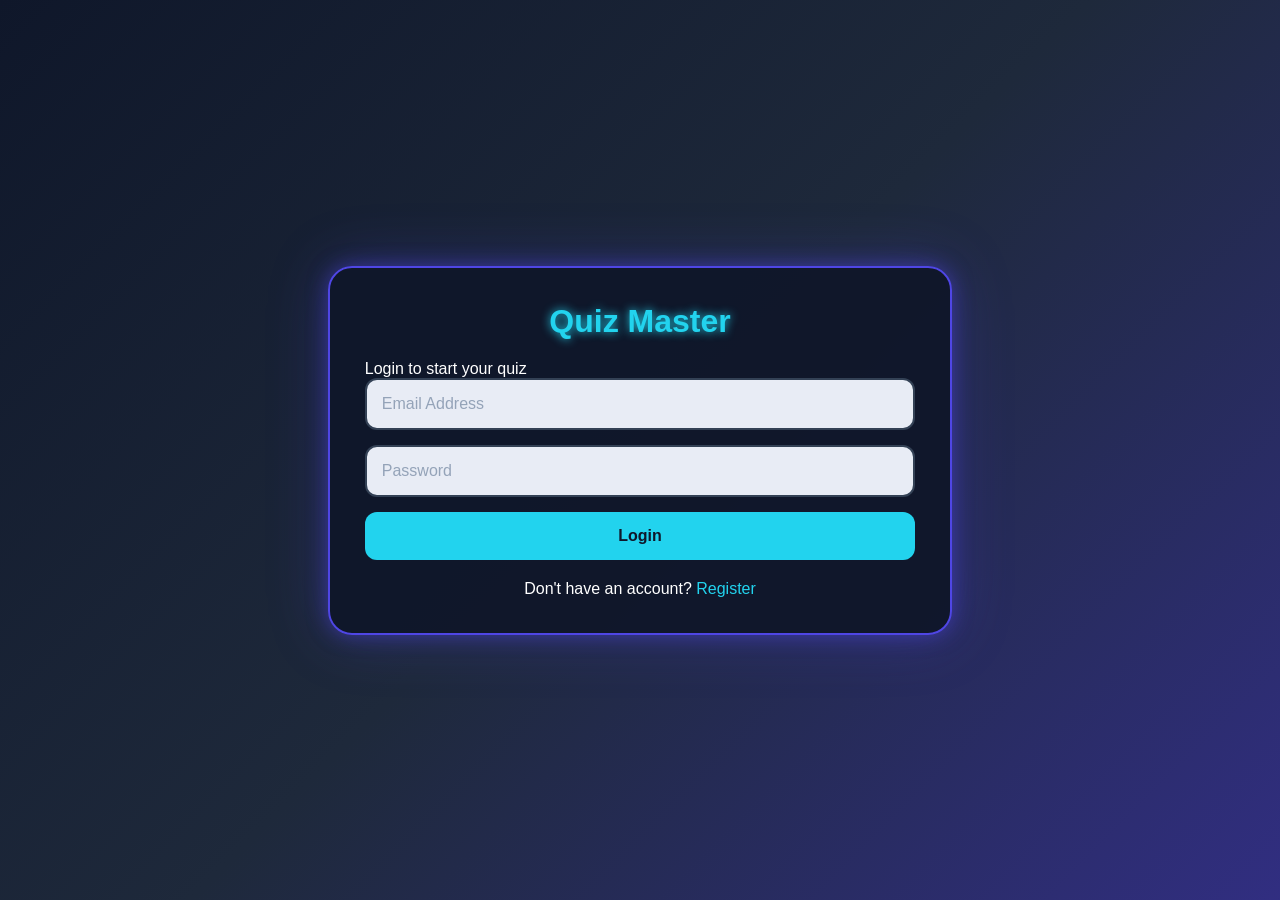
==== index.html @ 4cb0b7bc "Added authentication pages" ====
<!DOCTYPE html>
<html lang="en">
<head>
    <meta charset="UTF-8">
    <meta name="viewport" content="width=device-width, initial-scale=1.0">
    <title>Quiz App - Login</title>

    <link rel="stylesheet" href="css/style.css">
</head>
<body>

    <div class="auth-container">

        <div class="auth-card">

            <h1>Quiz Master</h1>
            <p>Login to start your quiz</p>

            <form id="loginForm">

                <input
                    type="email"
                    id="email"
                    placeholder="Email Address"
                    required
                >

                <input
                    type="password"
                    id="password"
                    placeholder="Password"
                    required
                >

                <button type="submit">
                    Login
                </button>

            </form>

            <p class="bottom-text">
                Don't have an account?
                <a href="register.html">Register</a>
            </p>

        </div>

    </div>

    <script src="js/auth.js"></script>

</body>
</html>
---- css/style.css ----
/* RESET */

*{
    margin:0;
    padding:0;
    box-sizing:border-box;
    font-family:'Segoe UI',sans-serif;
}

body{
    min-height:100vh;
    display:flex;
    justify-content:center;
    align-items:center;
    padding:20px;

    background:
    linear-gradient(
        135deg,
        #0f172a,
        #1e293b,
        #312e81
    );

    color:white;
}

/* QUIZ CARD */

.auth-card,
.quiz-container{

    width:100%;
    max-width:850px;

    background:rgba(15,23,42,0.95);

    border:2px solid #4f46e5;

    border-radius:24px;

    padding:35px;

    box-shadow:
    0 0 20px rgba(79,70,229,0.5),
    0 0 60px rgba(79,70,229,0.3);

    animation:fadeIn .5s ease;
}

@keyframes fadeIn{
    from{
        opacity:0;
        transform:translateY(20px);
    }
    to{
        opacity:1;
        transform:translateY(0);
    }
}

/* HEADINGS */

h1{
    text-align:center;
    margin-bottom:20px;

    color:#22d3ee;

    text-shadow:
    0 0 10px #22d3ee;
}

h2{
    color:white;
}

h3{
    color:#cbd5e1;
}

/* INPUTS */

input{
    width:100%;

    padding:15px;

    margin-bottom:15px;

    border:2px solid #334155;

    border-radius:12px;

    background:#e8ecf5;

    color:rgb(3, 3, 3);

    font-size:16px;
}

input:focus{
    outline:none;

    border-color:#22d3ee;

    box-shadow:
    0 0 10px #22d3ee;
}

input::placeholder{
    color:#94a3b8;
}

/* BUTTONS */

button{
    width:100%;

    padding:15px;

    border:none;

    border-radius:12px;

    cursor:pointer;

    font-size:16px;

    font-weight:bold;

    transition:.3s;
}

/* LOGIN BUTTON */

.auth-card button{
    background:#22d3ee;
    color:#0f172a;
}

.auth-card button:hover{
    transform:scale(1.03);

    box-shadow:
    0 0 20px #22d3ee;
}

/* QUIZ HEADER */

.quiz-header{
    display:flex;
    justify-content:space-between;
    align-items:center;

    margin-bottom:25px;
}

/* PROGRESS */

.progress{
    margin-bottom:20px;

    color:#22d3ee;

    font-weight:bold;
}

/* QUESTION */

#question{
    font-size:28px;

    margin-bottom:25px;

    color:white;
}

/* ANSWERS */

.answers{
    display:flex;
    flex-direction:column;
    gap:15px;

    margin-bottom:25px;
}

.answer-btn{
    background:#1e293b;

    color:white;

    border:2px solid transparent;

    text-align:left;

    padding:18px;

    border-radius:14px;

    transition:.3s;
}

.answer-btn:hover{

    border-color:#22d3ee;

    transform:translateX(6px);

    box-shadow:
    0 0 15px rgba(34,211,238,.5);
}

.answer-btn.selected{

    background:#22d3ee;

    color:#0f172a;

    border-color:#22d3ee;

    font-weight:bold;
}

/* NEXT BUTTON */

#nextBtn{

    background:#8b5cf6;

    color:white;
}

#nextBtn:hover{

    transform:scale(1.02);

    box-shadow:
    0 0 20px #8b5cf6;
}

/* LOGOUT */

#logoutBtn{

    width:auto;

    background:#ef4444;

    color:white;

    padding:12px 18px;
}

#logoutBtn:hover{

    box-shadow:
    0 0 15px #ef4444;
}

/* LINKS */

.bottom-text{
    margin-top:20px;
    text-align:center;
}

.bottom-text a{
    color:#22d3ee;
    text-decoration:none;
}

/* MOBILE */

@media(max-width:768px){

    .quiz-container,
    .auth-card{
        padding:25px;
    }

    #question{
        font-size:22px;
    }

    .quiz-header{
        flex-direction:column;
        align-items:flex-start;
        gap:10px;
    }

    #logoutBtn{
        width:100%;
    }
}
#leaderboard{
    margin-top:20px;
}

.leaderboard-row{
    display:flex;
    justify-content:space-between;
    align-items:center;

    padding:15px;
    margin-bottom:12px;

    background:rgba(255,255,255,0.08);

    border:1px solid rgba(255,255,255,0.15);

    border-radius:12px;

    color:white;

    font-weight:600;
}
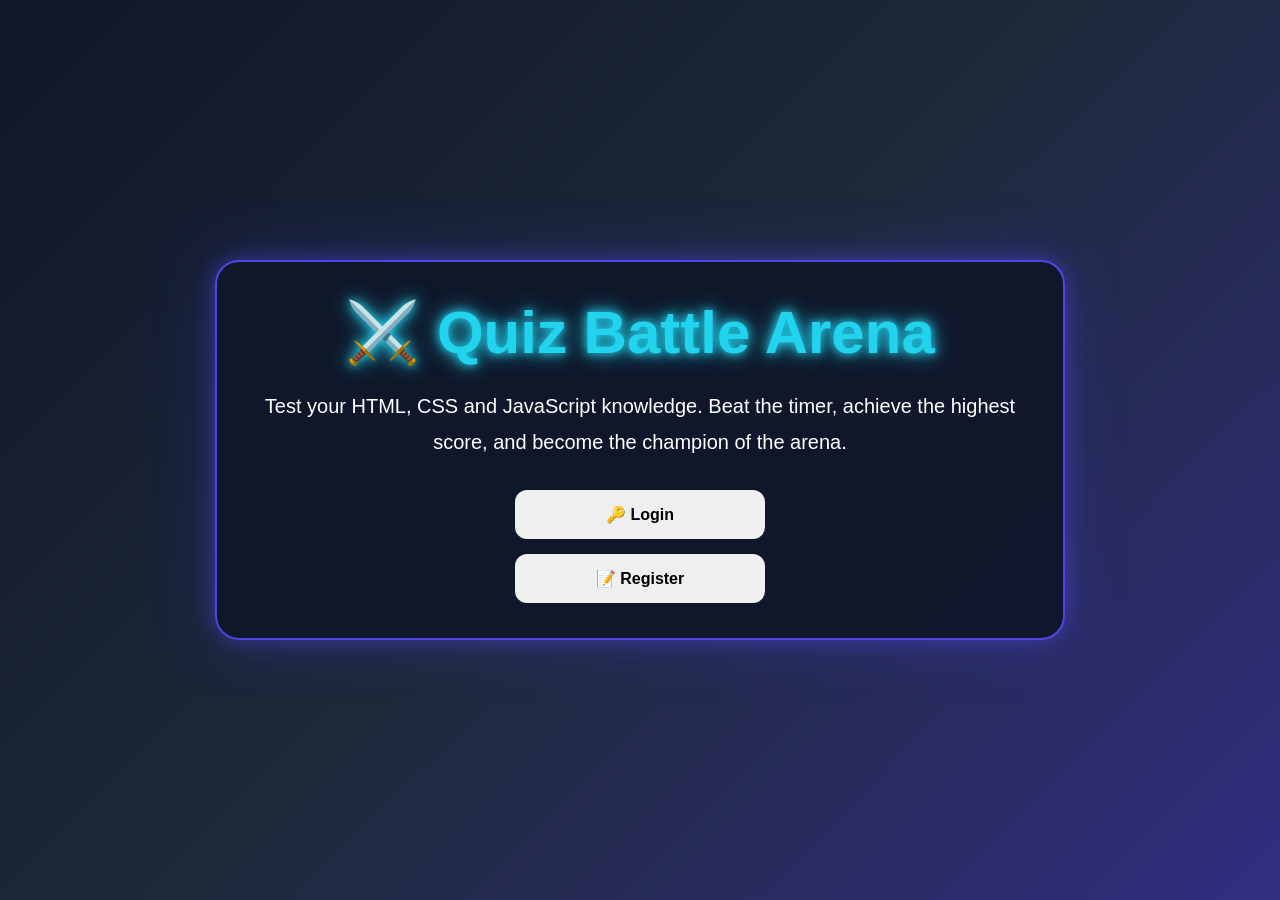
==== commit f49e1f7c: "Final README update" ====
--- a/index.html
+++ b/index.html
@@ -3,51 +3,37 @@
 <head>
     <meta charset="UTF-8">
     <meta name="viewport" content="width=device-width, initial-scale=1.0">
-    <title>Quiz App - Login</title>
+    <title>⚔️ Quiz Battle Arena</title>
 
     <link rel="stylesheet" href="css/style.css">
 </head>
 <body>
 
-    <div class="auth-container">
+    <div class="quiz-container">
 
-        <div class="auth-card">
+        <h1 class="home-title">
+            ⚔️ Quiz Battle Arena
+        </h1>
 
-            <h1>Quiz Master</h1>
-            <p>Login to start your quiz</p>
+        <p class="home-description">
+            Test your HTML, CSS and JavaScript knowledge.
+            Beat the timer, achieve the highest score,
+            and become the champion of the arena.
+        </p>
 
-            <form id="loginForm">
+        <div class="home-buttons">
 
-                <input
-                    type="email"
-                    id="email"
-                    placeholder="Email Address"
-                    required
-                >
+            <button onclick="window.location.href='login.html'">
+                🔑 Login
+            </button>
 
-                <input
-                    type="password"
-                    id="password"
-                    placeholder="Password"
-                    required
-                >
-
-                <button type="submit">
-                    Login
-                </button>
-
-            </form>
-
-            <p class="bottom-text">
-                Don't have an account?
-                <a href="register.html">Register</a>
-            </p>
+            <button onclick="window.location.href='register.html'">
+                📝 Register
+            </button>
 
         </div>
 
     </div>
 
-    <script src="js/auth.js"></script>
-
 </body>
 </html>
--- a/css/style.css
+++ b/css/style.css
@@ -315,4 +315,58 @@
     color:white;
 
     font-weight:600;
+}
+/* HOME PAGE */
+
+.home-title{
+    font-size:60px;
+    text-align:center;
+    margin-bottom:20px;
+
+    color:#22d3ee;
+
+    text-shadow:
+        0 0 10px #22d3ee,
+        0 0 20px #22d3ee;
+}
+
+.home-description{
+    text-align:center;
+
+    font-size:20px;
+
+    line-height:1.8;
+
+    color:#ffffff;
+
+    margin-bottom:30px;
+}
+
+.home-buttons{
+    display:flex;
+
+    flex-direction:column;
+
+    gap:15px;
+
+    align-items:center;
+}
+
+.home-buttons button{
+    width:250px;
+}
+
+@media(max-width:768px){
+
+    .home-title{
+        font-size:40px;
+    }
+
+    .home-description{
+        font-size:16px;
+    }
+
+    .home-buttons button{
+        width:100%;
+    }
 }
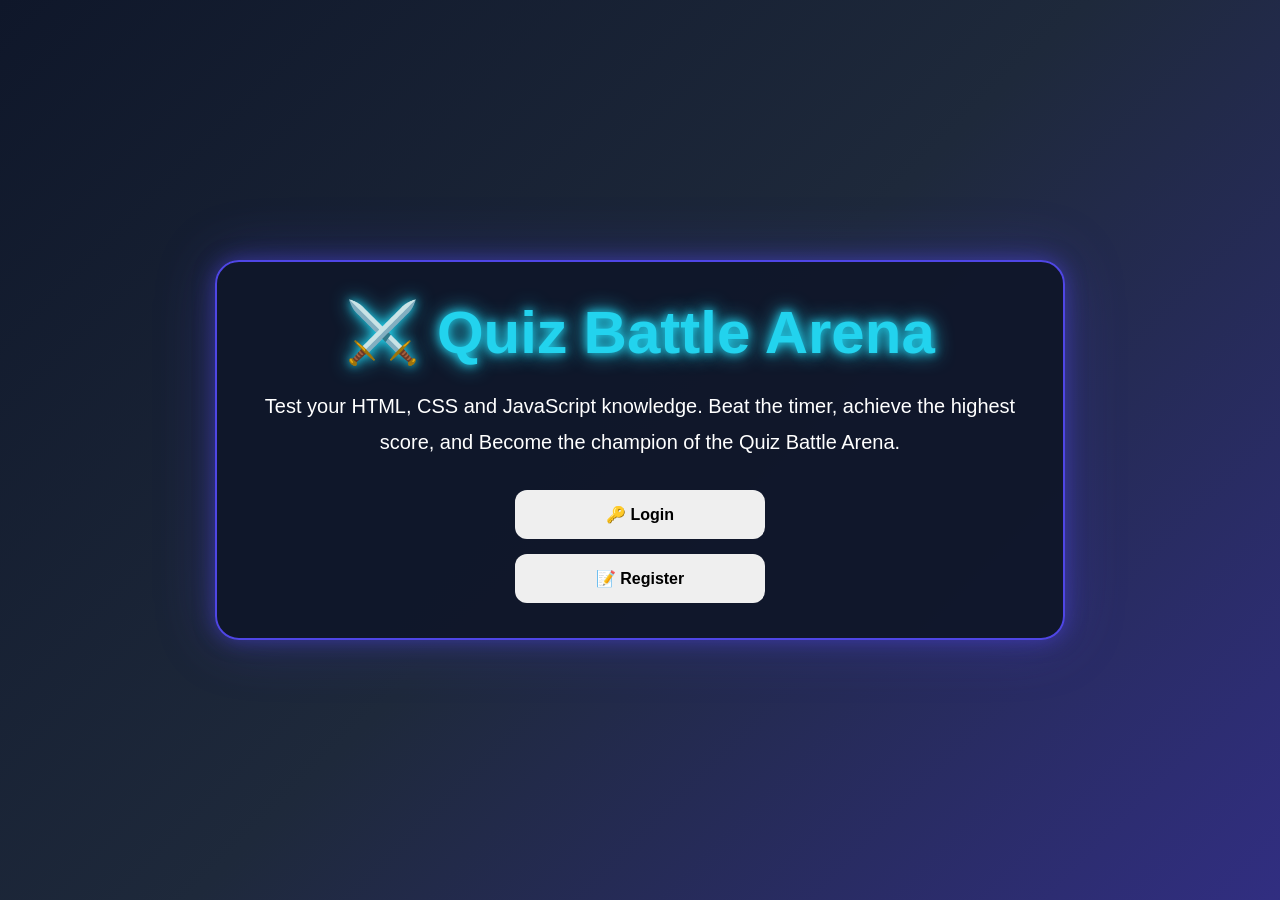
==== commit 627843b6: "Updated homepage" ====
--- a/index.html
+++ b/index.html
@@ -18,7 +18,7 @@
         <p class="home-description">
             Test your HTML, CSS and JavaScript knowledge.
             Beat the timer, achieve the highest score,
-            and become the champion of the arena.
+            and Become the champion of the Quiz Battle Arena.
         </p>
 
         <div class="home-buttons">
